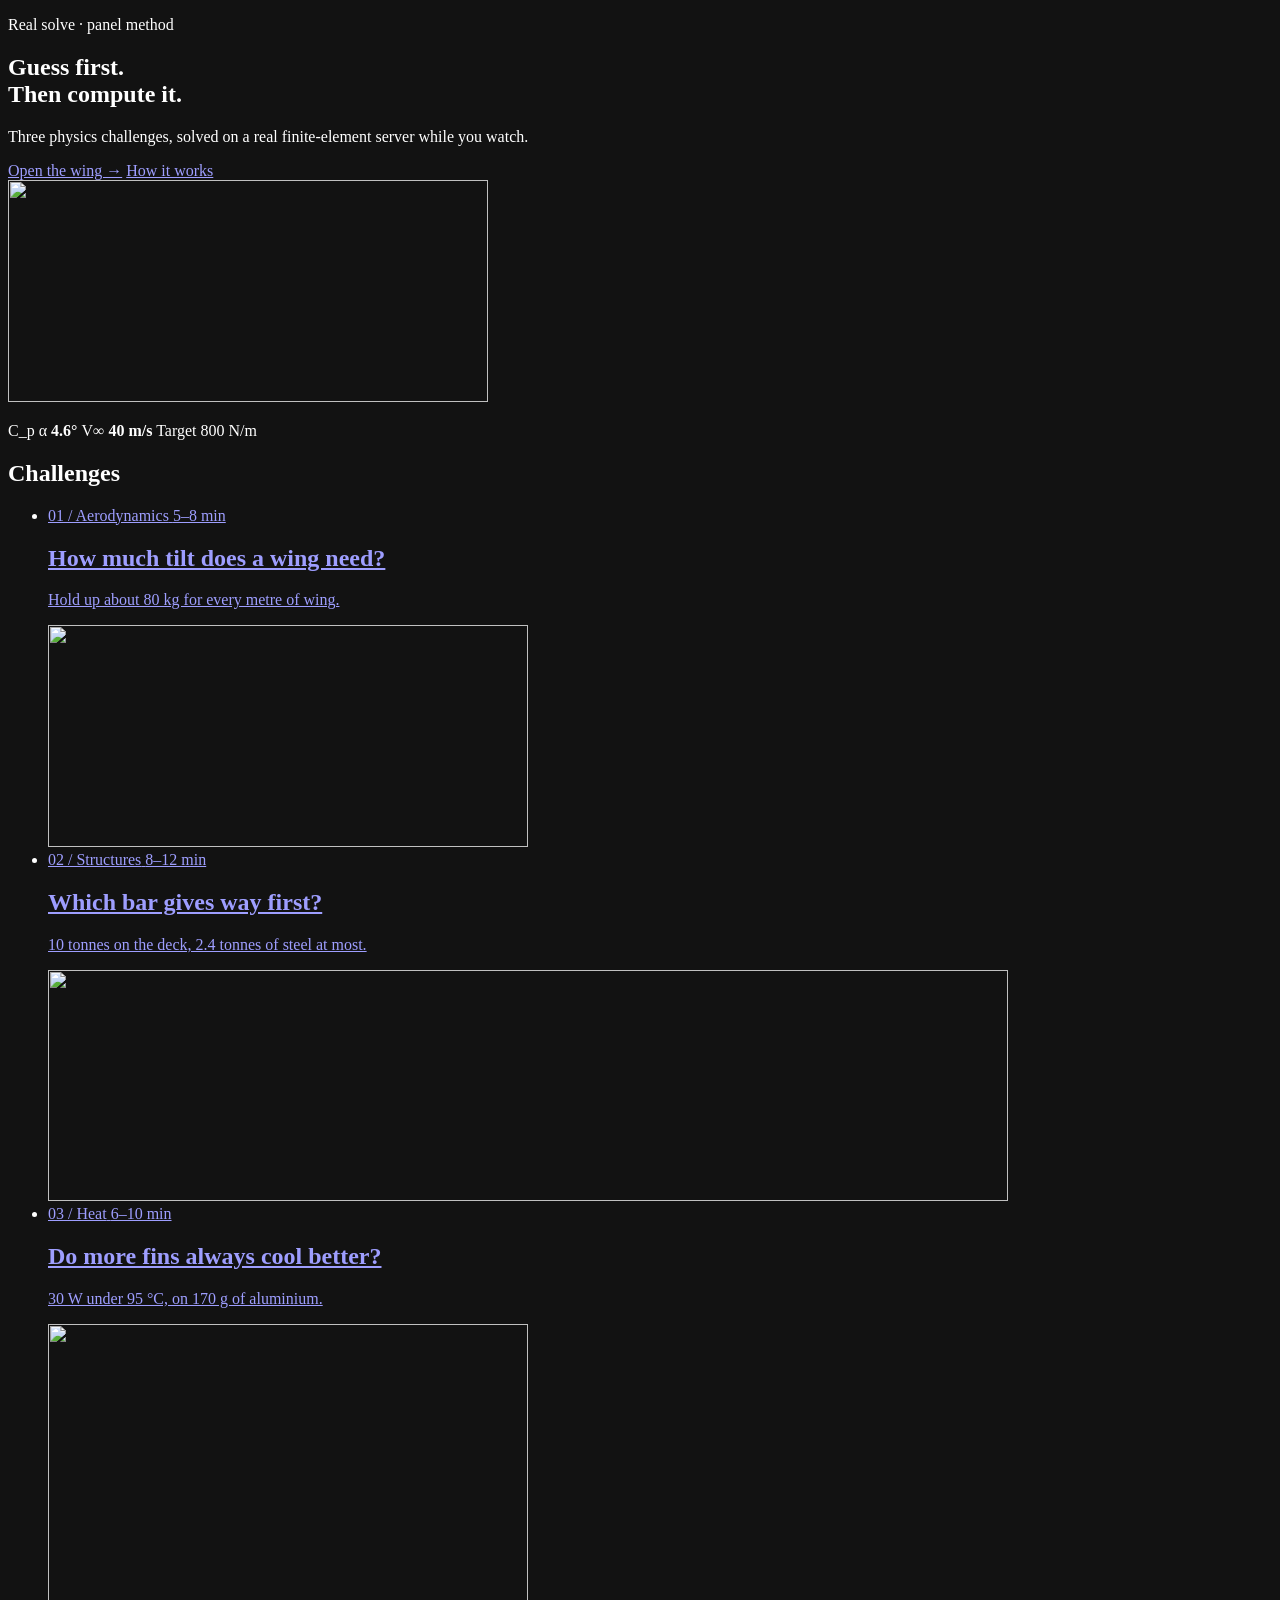
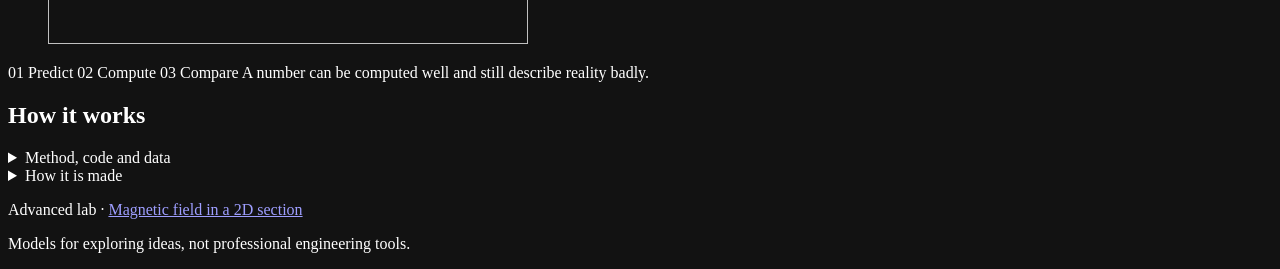
==== frontend/index.html @ 7b077ae1 "The site becomes an instrument: dark ground, one accent, the field first Carries out the instrument-" ====
<!DOCTYPE html>
<html lang="en">
<head>
<meta charset="utf-8">
<title data-i18n="home.title">Spoon Physics — interactive physics challenges</title>
<meta name="viewport" content="width=device-width, initial-scale=1">
<meta name="description" data-i18n-attr="content: home.description" content="Three physics challenges, solved on a real finite-element server while you watch. Guess first, then compute it, and compare your attempts against the limits of the model.">
<meta name="color-scheme" content="dark">
<link rel="alternate" hreflang="en" href="/?lang=en">
<link rel="alternate" hreflang="it" href="/?lang=it">
<link rel="icon" href="/assets/favicon.svg" type="image/svg+xml">
<link rel="stylesheet" href="/shared/lab.css">
<!-- The language, before the first paint. The markup ships English, so an Italian reader
     would otherwise read a frame of it while the module graph loads; this hides the body
     until `translateDom` has run and clears the attribute. Blocking rather than deferred,
     and wrapped in its own timeout so that a broken script can never leave a blank page.
     It applies the same rule as `shared/i18n.js` — see ADR-020. -->
<script>
(function () {
  try {
    var asked = new URLSearchParams(location.search).get('lang');
    var stored = window.localStorage && localStorage.getItem('spoon-physics:lang');
    var wanted = [asked, stored].concat(navigator.languages || [navigator.language || '']);
    for (var i = 0; i < wanted.length; i += 1) {
      var code = String(wanted[i] || '').slice(0, 2).toLowerCase();
      if (code === 'en' || code === 'it') {
        document.documentElement.lang = code;
        if (code !== 'en') document.documentElement.setAttribute('data-lang-pending', '');
        break;
      }
    }
  } catch (error) {
    // A blocked store, or no URL API: English, visible, now.
  }
  setTimeout(function () {
    document.documentElement.removeAttribute('data-lang-pending');
  }, 2000);
})();
</script>
</head>
<body>

<div id="header"></div>

<main>

  <!-- The instrument comes first: a computed field beside the invitation, and under it the
       facts the picture was made with. Everything in the readout is true of the thumbnail —
       scripts/make-thumbnails.py solves NACA 2412 at α = 4.6°, 40 m/s and colours C_p — and
       nothing in it is a timer, because a static page cannot honestly own one. ADR-025. -->
  <section class="hero">
    <div class="hero__grid" aria-hidden="true"></div>
    <div class="hero__copy">
      <p class="hero__eyebrow" data-i18n="home.eyebrow">Real solve · panel method</p>
      <h1><span data-i18n="home.heroLine1">Guess first.</span><br><span data-i18n="home.heroLine2">Then compute it.</span></h1>
      <p class="lede" data-i18n="home.lede">
        Three physics challenges, solved on a real finite-element server while you watch.
      </p>
      <div class="hero__actions">
        <a class="action" href="/experiments/airfoil/" data-i18n="home.openWing">Open the wing →</a>
        <a class="action action--quiet" href="#method" id="how-link" data-i18n="home.howItWorks">How it works</a>
      </div>
    </div>
    <div class="hero__panel">
      <div class="hero__shot">
        <img src="/assets/thumbnails/airfoil.png" alt="" width="480" height="222">
      </div>
      <p class="hero__readout">
        <span>C_p</span>
        <span>α <strong>4.6°</strong></span>
        <span>V∞ <strong>40 m/s</strong></span>
        <span class="is-target" data-i18n="home.target">Target 800 N/m</span>
      </p>
    </div>
  </section>

  <!-- Three challenges, no cards: a meta row, the question, one mission line, the field.
       The whole cell is the link; every thumbnail is a solve made by
       scripts/make-thumbnails.py from the same solver the page runs. The problem paragraph,
       the badge and the CTA left with the redesign — ADR-025's table says where. -->
  <section aria-labelledby="challenges-heading">
    <h2 id="challenges-heading" class="visually-hidden" data-i18n="home.experiments">Challenges</h2>
    <ul class="challenges">

      <li>
        <a class="challenge" href="/experiments/airfoil/">
          <span class="challenge__meta">
            <span data-i18n="home.airfoil.domain">01 / Aerodynamics</span>
            <span data-i18n="home.airfoil.time">5–8 min</span>
          </span>
          <h2 data-i18n="home.airfoil.question">How much tilt does a wing need?</h2>
          <p class="challenge__mission" data-i18n="home.airfoil.mission">Hold up about 80 kg for every metre of wing.</p>
          <span class="challenge__shot">
            <img src="/assets/thumbnails/airfoil.png" alt="" width="480" height="222" loading="lazy">
          </span>
        </a>
      </li>

      <li>
        <a class="challenge" href="/experiments/truss/">
          <span class="challenge__meta">
            <span data-i18n="home.truss.domain">02 / Structures</span>
            <span data-i18n="home.truss.time">8–12 min</span>
          </span>
          <h2 data-i18n="home.truss.question">Which bar gives way first?</h2>
          <p class="challenge__mission" data-i18n="home.truss.mission">10 tonnes on the deck, 2.4 tonnes of steel at most.</p>
          <span class="challenge__shot">
            <img src="/assets/thumbnails/truss.png" alt="" width="960" height="231" loading="lazy">
          </span>
        </a>
      </li>

      <li>
        <a class="challenge" href="/experiments/heatsink/">
          <span class="challenge__meta">
            <span data-i18n="home.heatsink.domain">03 / Heat</span>
            <span data-i18n="home.heatsink.time">6–10 min</span>
          </span>
          <h2 data-i18n="home.heatsink.question">Do more fins always cool better?</h2>
          <p class="challenge__mission" data-i18n="home.heatsink.mission">30 W under 95 °C, on 170 g of aluminium.</p>
          <span class="challenge__shot">
            <img src="/assets/thumbnails/heatsink.png" alt="" width="480" height="320" loading="lazy">
          </span>
        </a>
      </li>

    </ul>
  </section>

  <!-- The loop, three words each. This strip is what the three "how to play" paragraphs
       compressed into; the sentence on the right is the one thing worth keeping whole. -->
  <section class="loop" aria-label="How to play" data-i18n-attr="aria-label: home.howHeading">
    <span><span class="loop__index">01</span> <span data-i18n="home.loop1">Predict</span></span>
    <span><span class="loop__index">02</span> <span data-i18n="home.loop2">Compute</span></span>
    <span><span class="loop__index">03</span> <span data-i18n="home.loop3">Compare</span></span>
    <span class="loop__note" data-i18n="home.loopNote">A number can be computed well and still describe reality badly.</span>
  </section>

  <!-- What "How it works" opens. Both sections are worth reading and neither is worth
       putting between a visitor and the challenge they came for, so they fold to two lines. -->
  <section class="method" id="method" aria-labelledby="method-heading">
    <h2 id="method-heading" class="visually-hidden" data-i18n="home.howItWorks">How it works</h2>

    <details class="lesson__block" id="method-fold">
      <summary><span data-i18n="home.methodSummary">Method, code and data</span></summary>
      <div class="lesson__body">
        <p data-i18n="home.methodBody">
          The answers are not canned animations: they are computed from the configuration in
          front of you. Each challenge uses the model that suits it, and offers numerical
          controls, the full set of quantities and a data export. The lab's code is open source.
        </p>
        <ul>
          <li data-i18n-html="home.methodAirfoil"><strong>Wing</strong> — a panel method on the surface of the section itself.</li>
          <li data-i18n-html="home.methodTruss"><strong>Bridge</strong> — one bar element per bar, solved once.</li>
          <li data-i18n-html="home.methodHeatsink"><strong>Heat sink</strong> — conduction through the metal, with convection and radiation at the surfaces.</li>
          <li data-i18n-html="home.methodSolenoid"><strong>Magnetostatics</strong> — the field in a two-dimensional section.</li>
        </ul>
        <p id="capability" class="notice" data-i18n="home.capabilityChecking">Checking what is installed on this server…</p>
      </div>
    </details>

    <details class="lesson__block">
      <summary><span data-i18n="home.madeSummary">How it is made</span></summary>
      <div class="lesson__body">
        <p data-i18n-html="home.madeBody">
          The lab is an application built on
          <a href="https://github.com/mandaloriat/fenix-spoon">Fenix Spoon</a>, an open-source
          toolkit that puts a finite-element solver behind a web page. What you find here is the
          teaching experience built on top — the problems, the explanations, the design and the
          public deployment.
        </p>
        <p data-i18n-html="home.madeLicence">
          The code for this lab is on
          <a href="https://github.com/mandaloriat/spoon-physics">GitHub</a> under the MIT
          licence. The finite-element computations are carried out by
          <a href="https://fenicsproject.org/">FEniCSx</a>, and the rest by
          <a href="https://numpy.org/">NumPy</a>.
        </p>
      </div>
    </details>
  </section>

</main>

<!-- The static fallback carries the two lines the page may never lose — the way into the
     advanced lab, and the caveat. The JS footer replaces it with the full three-item row. -->
<div id="footer" class="site-footer">
  <p class="site-footer__advanced"><span data-i18n="footer.advanced">Advanced lab</span> · <a href="/experiments/solenoid/" data-i18n="home.solenoid.name">Magnetic field in a 2D section</a></p>
  <p class="site-footer__caveat" data-i18n="footer.caveat">Models for exploring ideas, not professional engineering tools.</p>
</div>

<script type="module">
import { mountChrome, health } from '/shared/components.js';
import { t } from '/shared/i18n.js';

mountChrome('home');

// "How it works" points at the folded method section; opening the fold on arrival is the
// courtesy the anchor alone cannot do.
document.getElementById('how-link')?.addEventListener('click', () => {
  const fold = document.getElementById('method-fold');
  if (fold) fold.open = true;
});

// Say what this deployment can actually do rather than describing an ideal one. A slim
// server has no FEniCSx solver, and pretending otherwise would send visitors to a mode
// that isn't there.
const capability = document.getElementById('capability');
try {
  const info = await health();
  const solvers = info.solvers ?? [];
  const hasFenics = solvers.some((name) => name.startsWith('dolfinx.'));
  const parts = [];
  parts.push(hasFenics ? t('home.capabilityBoth') : t('home.capabilityPreviewOnly'));
  if (info.jobs_enabled === false) {
    parts.push(t('home.capabilityPaused'));
    capability.classList.add('notice--warn');
  }
  capability.textContent = parts.join(' ');
} catch {
  capability.textContent = t('home.capabilityUnreachable');
  capability.classList.add('notice--warn');
}
</script>

</body>
</html>
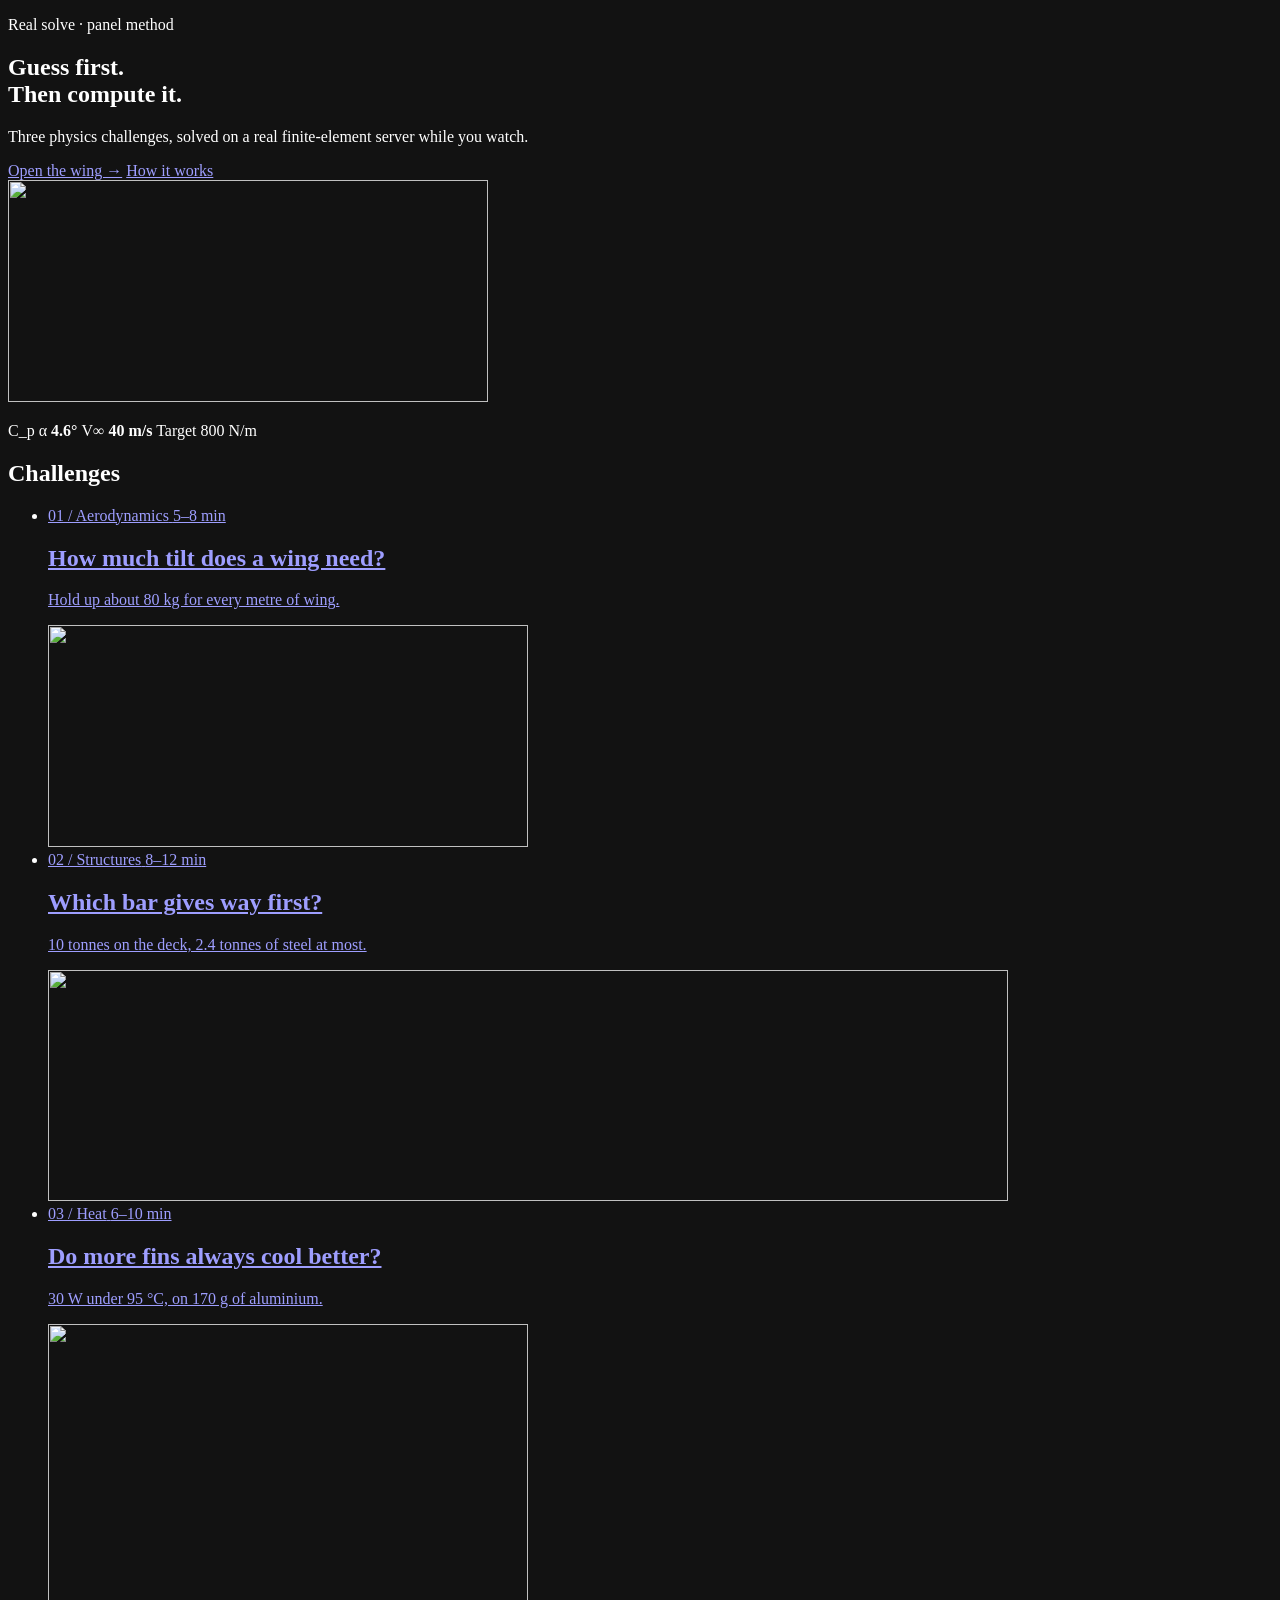
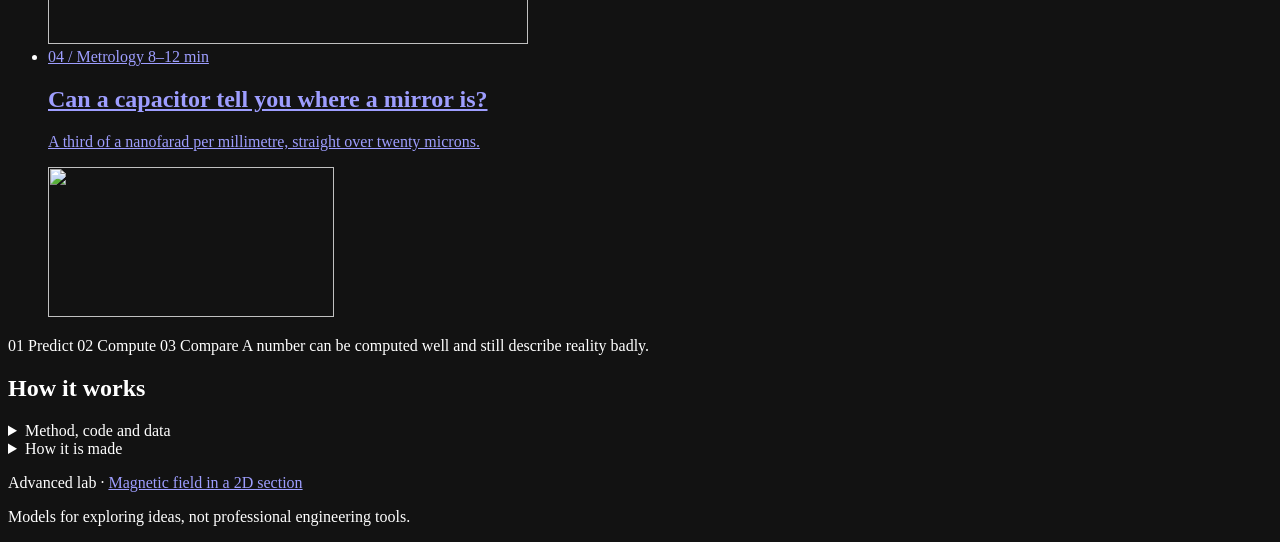
==== commit b4dad5bb: "The sensor page: the first bench here whose answer is a curve Five pages before this one ask a quest" ====
--- a/frontend/index.html
+++ b/frontend/index.html
@@ -124,6 +124,20 @@
         </a>
       </li>
 
+      <li>
+        <a class="challenge" href="/experiments/sensor/">
+          <span class="challenge__meta">
+            <span data-i18n="home.sensor.domain">04 / Metrology</span>
+            <span data-i18n="home.sensor.time">8–12 min</span>
+          </span>
+          <h2 data-i18n="home.sensor.question">Can a capacitor tell you where a mirror is?</h2>
+          <p class="challenge__mission" data-i18n="home.sensor.mission">A third of a nanofarad per millimetre, straight over twenty microns.</p>
+          <span class="challenge__shot">
+            <img src="/assets/thumbnails/sensor.png" alt="" width="286" height="150" loading="lazy">
+          </span>
+        </a>
+      </li>
+
     </ul>
   </section>
 
@@ -153,6 +167,7 @@
           <li data-i18n-html="home.methodAirfoil"><strong>Wing</strong> — a panel method on the surface of the section itself.</li>
           <li data-i18n-html="home.methodTruss"><strong>Bridge</strong> — one bar element per bar, solved once.</li>
           <li data-i18n-html="home.methodHeatsink"><strong>Heat sink</strong> — conduction through the metal, with convection and radiation at the surfaces.</li>
+          <li data-i18n-html="home.methodSensor"><strong>Gap sensor</strong> — electrostatics on a section through a body of revolution, solved at a series of gaps.</li>
           <li data-i18n-html="home.methodSolenoid"><strong>Magnetostatics</strong> — the field in a two-dimensional section.</li>
         </ul>
         <p id="capability" class="notice" data-i18n="home.capabilityChecking">Checking what is installed on this server…</p>
